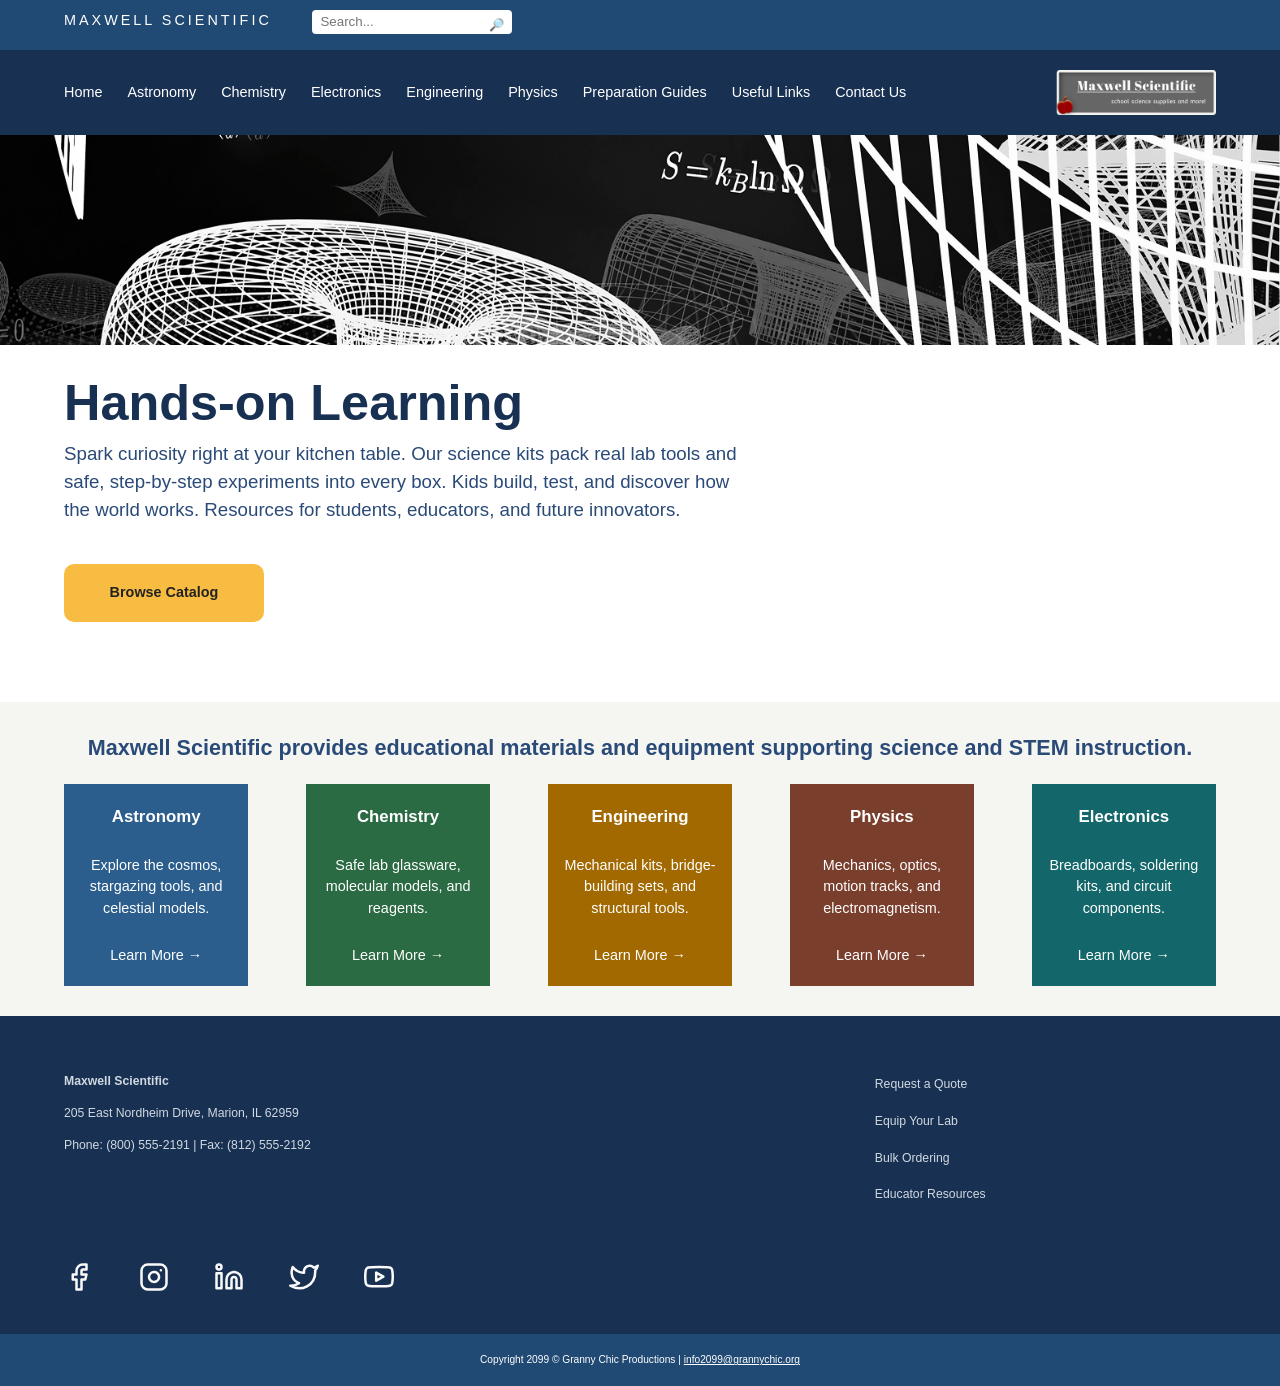
==== index.html @ bb6f13e8 "modify side bar on each page This commit covers two items: a) moving the "Preparation Guides" and "" ====
<!-- prettier-ignore -->
<!DOCTYPE html>
<html xmlns="http://www.w3.org/1999/xhtml" lang="en" xml:lang="en">
  <head>
    <meta charset="UTF-8" />
    <meta name="viewport" content="width=device-width, initial-scale=1.0" />
    <title>Maxwell Scientific</title>
    <link rel="stylesheet" href="./assets/css/maxwell.css" />
    <link rel="icon" href="favicon.png" type="image/png" />
  </head>
  <body>
    <!-- Site Header: Utility Bar + Main Navigation -->
    <header class="site-header">
      <div class="top-bar">
        <div class="container top-bar-content">
          <a class="brand-text current" href="#">MAXWELL SCIENTIFIC</a>
          <search>
            <div class="search-box">
              <span class="search-icon" aria-hidden="true">🔎</span>
              <input type="search" placeholder="Search..." aria-label="Search" />
            </div>
          </search>
        </div>
      </div>

      <div class="main-nav-bar">
        <div class="container nav-content">
          <nav class="main-nav" aria-label="Primary navigation">
            <ul class="nav-links">
              <li><a class="current" href="#">Home</a></li>
              <li><a href="astro.html">Astronomy</a></li>
              <li><a href="chem.html">Chemistry</a></li>
              <li><a href="elect.html">Electronics</a></li>
              <li><a href="eng.html">Engineering</a></li>
              <li><a href="physics.html">Physics</a></li>
			  <li><a href="prepare.html">Preparation Guides</a></li>
			  <li><a href="links.html">Useful Links</a></li>
              <li><a href="contact.html">Contact Us</a></li>
            </ul>
          </nav>

          <div class="nav-logo">
            <a class="current" href="#">
              <img src="./assets/images/logo.png" alt="Maxwell Scientific Home" />
            </a>
          </div>
        </div>
      </div>
    </header>

    <!-- Primary Page Content -->
    <main>
      <!-- Decorative Hero Banner -->
      <div class="hero splash-banner" aria-hidden="true"></div>

      <!-- Intro Section -->
      <section class="intro" aria-labelledby="intro-heading">
        <div class="container intro-content">
          <div class="intro-text">
            <h1 id="intro-heading">Hands-on Learning</h1>
            <p class="hero-lead">
              Spark curiosity right at your kitchen table. Our science kits pack real lab tools and safe, step-by-step experiments into every box. Kids build,
              test, and discover how the world works. Resources for students, educators, and future innovators.
            </p>
            <div class="intro-action">
              <a href="https://example.com" class="cta-btn">Browse Catalog</a>
            </div>
          </div>
        </div>
      </section>

      <!-- Decorative Color Blocks -->
      <div class="department-container" aria-hidden="true">
        <h2>Maxwell Scientific provides educational materials and equipment supporting science and STEM instruction.</h2>

        <div class="container blocks-container">
          <div class="block block-blue">
            <h3>Astronomy</h3>
            <p>Explore the cosmos, stargazing tools, and celestial models.</p>
            <a href="astro.html">Learn More &#x2192;</a>
          </div>
          <div class="block block-green">
            <h3>Chemistry</h3>
            <p>Safe lab glassware, molecular models, and reagents.</p>
            <a href="chem.html">Learn More &#x2192;</a>
          </div>

          <div class="block block-yellow">
            <h3>Engineering</h3>
            <p>Mechanical kits, bridge-building sets, and structural tools.</p>
            <a href="eng.html">Learn More &#x2192;</a>
          </div>
          <div class="block block-brown">
            <h3>Physics</h3>
            <p>Mechanics, optics, motion tracks, and electromagnetism.</p>
            <a href="physics.html">Learn More &#x2192;</a>
          </div>
          <div class="block block-teal">
            <h3>Electronics</h3>
            <p>Breadboards, soldering kits, and circuit components.</p>
            <a href="elect.html">Learn More &#x2192;</a>
          </div>
        </div>
      </div>
    </main>

    <!-- Site Footer -->
    <footer class="main-footer">
      <div class="container footer-content">
        <div class="footer-left">
          <address class="company-address">
            <p><strong>Maxwell Scientific</strong></p>
            <p>205 East Nordheim Drive, Marion, IL 62959</p>
            <p>Phone: <a href="tel:8005552191">(800) 555-2191</a> | Fax: (812) 555-2192</p>
          </address>

          <div class="social-icons">
            <a href="https://www.example.com">
              <img src="./assets/images/facebook.svg" alt="Maxwell Scientific on Facebook" width="30" height="30" />
            </a>
            <a href="https://www.example.com">
              <img src="./assets/images/instagram.svg" alt="Maxwell Scientific on Instagram" width="30" height="30" />
            </a>
            <a href="https://www.example.com">
              <img src="./assets/images/linkedin.svg" alt="Maxwell Scientific on LinkedIn" width="30" height="30" />
            </a>
            <a href="https://www.example.com">
              <img src="./assets/images/twitter.svg" alt="Maxwell Scientific on X (Twitter)" width="30" height="30" />
            </a>
            <a href="https://www.example.com">
              <img src="./assets/images/youtube.svg" alt="Maxwell Scientific on YouTube" width="30" height="30" />
            </a>
          </div>
        </div>

        <nav class="footer-right" aria-label="Footer navigation">
          <ul class="footer-links">
            <li><a href="https://example.com">Request a Quote</a></li>
            <li><a href="https://example.com">Equip Your Lab</a></li>
            <li><a href="https://example.com">Bulk Ordering</a></li>
            <li><a href="https://example.com">Educator Resources</a></li>
          </ul>
        </nav>
      </div>

      <div class="copyright-bar">
        <small>Copyright 2099 &#xA9; Granny Chic Productions | <a href="mailto:info2099@grannychic.org">info2099@grannychic.org</a></small>
      </div>
    </footer>

    <!-- CIS-1310-NET01 • COLLAB | index.html v.07h | Leslie Berrie (berriel@dupage.edu) • Nidal Abu-shukhaidem (abu-shukhaidemn@dupage.edu) | CC0-1.0 -->
  </body>
</html>
---- assets/css/maxwell.css ----
/* CIS-1310-NET01 • COLLAB | maxwell.css v.07h | Leslie Berrie (berriel@dupage.edu) • Nidal Abu-shukhaidem (abu-shukhaidemn@dupage.edu) | CC0-1.0 */

/* 1. Reset and Base Styles */
*,
*::before,
*::after {
  box-sizing: border-box;
}

* {
  margin: 0;
  padding: 0;
}

.nav-content img {
  display: block;
  padding: 20px 0;
  width: 160px;
  height: auto;
}

/* 2. Document root behaviors */
html {
  font-size: 90%;
  -webkit-text-size-adjust: 100%;
  scroll-behavior: smooth;
  /* max-width: 80%; */
  margin: 0 auto;
  background-color: #f1eee7;
}

/* 3. Base canvas and typography */
body {
  min-height: 100vh;
  font-family: Arial, Helvetica, sans-serif;
  font-size: 1rem;
  line-height: 1.5;
  color: #222;
  background-color: #fff;
}

/* 4. Maxwell Sci styles */
a {
  text-decoration: none;
  color: inherit;
}

header {
  background-color: #183153;
}

.container {
  width: 90%;
  max-width: 1440px;
  margin: 0 auto;
}

/* Top Utility Bar */
.top-bar {
  background-color: #204973;
  padding: 10px 0;
}

.top-bar-content {
  display: flex;
  gap: 40px;
}

.brand-text {
  color: #fff;
  font-size: 1rem;
  letter-spacing: 3px;
}

.search-box {
  position: relative;
  display: inline-flex;
  align-items: center;
}

.search-icon {
  position: absolute;
  right: 0.55rem;
  font-size: 0.85rem;
  line-height: 1;
  pointer-events: none;
}

.search-box input {
  padding: 0.3rem 2rem 0.3rem 0.6rem;
  border-radius: 4px;
  border: none;
  width: 200px;
}

/* Main Navigation */
.main-nav {
  background-color: #183153;
  padding: 15px 0;
}

.nav-content {
  display: flex;
  justify-content: space-between;
  align-items: center;
}

.nav-links {
  list-style: none;
  display: flex;
  gap: 25px;
}

.nav-links a {
  color: #fff;
  font-size: 1rem;
  padding: 8px 0 0;
}

a.current {
  cursor: default;
  pointer-events: none;
}

.nav-links a:hover,
.nav-links a:focus-visible {
  color: #f7bc41;
  box-shadow: inset 0 2px 0 0 #d18a00;
  border-color: #555;
}

nav ul {
  list-style: none;
}

ul {
  line-height: 2em;
}

/* Hero Section */
.hero {
  height: 210px;
  width: 100%;
  background-size: cover;
  background-position: center center;
  background-repeat: no-repeat;
}

.splash-banner {
  background-image: url("../images/hero_splash.jpg");
}

.astro-banner {
  background-image: url("../images/astro_banner.jpg");
  background-position: top center;
}

.elect-banner {
  /* Fixed broken banner path: elect_banner_modified.jpg does not exist in assets/images */
  /* background-image: url("../images/elect_banner_modified.jpg"); */
  background-image: url("../images/elect_banner.jpg");
  /* background-image: url("../images/elect_banner_modified.jpg"); */
  background-image: url("../images/elect_banner.jpg");
  background-position: center 30%;
  height: 380px;
}

.contact-banner {
  background-image: url("../images/contact-us.jpg");
  background-size: contain;
  background-position: center center;
  background-repeat: no-repeat;
  background-color: #f1f1f1;
}

/* Intro Section */
.intro {
  background-color: #fff;
}

.intro-content {
  display: flex;
  align-items: center;
}

.intro-text h1 {
  color: #183153;
  font-size: 3.5rem;
  padding: 20px 0 0;
}

.intro-text p.hero-lead {
  color: #2a4a78;
  font-size: 1.3rem;
  font-weight: normal;
  width: 60%;
}

.intro-action {
  padding: 40px 0 80px;
}

.cta-btn {
  background-color: #f7bc41;
  color: #222;
  font-weight: bold;
  padding: 18px 3px;
  border-radius: 10px;
  font-size: 1rem;
  display: inline-block;
  text-align: center;
  min-width: 200px;
}

.cta-btn:hover,
.cta-btn:focus-visible {
  background-color: #e5a930;
}

/* Color Blocks Section */
.department-container {
  background-color: #f5f6f2;
  padding: 30px 0;
  margin: 0 auto;
  text-align: center;
}

.department-container h2 {
  font-size: 1.5rem;
  padding: 0 5% 20px;
  color: #2a4a78;
}

.blocks-container {
  display: flex;
  justify-content: space-between;
  gap: 5%;
}

.block {
  /* border: 3px dotted black; */
  flex: 1;
  aspect-ratio: 3 / 2;
  display: flex;
  flex-direction: column;
  justify-content: space-between;
  color: #fff;
  padding: 20px 15px;
  gap: 25px;
}

.block-blue {
  background-color: #2b5d8d;
}
.block-green {
  background-color: #2b6b43;
}
.block-yellow {
  background-color: #a16900;
}
.block-brown {
  background-color: #7a3e2d;
}
.block-teal {
  background-color: #13666a;
}

/* Main Footer */
.main-footer {
  background-color: #183153;
  color: #d1d8e0;
  padding: 50px 0 0;
  line-height: 2.6;
  font-size: 0.85rem;
}

footer address {
  font-style: normal;
}

.footer-content {
  margin-bottom: 30px;
  display: flex;
  justify-content: space-between;
}

.social-icons {
  display: flex;
  gap: 45px;
  margin-top: 100px;
}

.social-icons a:hover,
.social-icons:focus-visible {
  border-bottom: 2px dotted white;
}

.footer-right {
  margin-right: 20%;
}

.footer-links {
  list-style: none;
}

.footer-links li {
  line-height: 3;
  margin: 0;
  padding: 0;
}

.footer-links a:hover,
.footer-links:focus-visible {
  text-decoration: underline dotted;
}

/* Copyright Bar */
.copyright-bar {
  background-color: #204973;
  color: #fff;
  text-align: center;
  padding: 10px 0;
  font-size: 0.85rem;
}

.copyright-bar a {
  color: #fff;
  text-decoration: underline;
}

/* 5. Astronomy Interior Page Styles */
.interior-layout {
  display: flex;
  width: 100%;
}

/* Left Sidebar (hugs left boundary, matches .top-bar & .copyright-bar #204973) */
.sidebar {
  width: 265px;
  flex-shrink: 0;
  background-color: #204973;
  color: #fff;
  padding: 45px 35px;
}

.sidebar-nav a {
  margin-top: 10px;
  display: block;
  text-align: center;
  text-decoration: none;
  font-weight: bold;
  color: #f7bc41;
  margin-bottom: 15px;
  border: 3px outset #cccccc;
}

.sidebar-links li {
  line-height: 2.4;
}

.sidebar-links a {
  color: #fff;
  font-size: 1rem;
}

.sidebar-links a:hover,
.sidebar-links a:focus-visible {
  color: #f7bc41;
  text-decoration: underline dotted;
}

/* Right Main Content Area */
.interior-content {
  flex: 1;
  min-width: 0;
  background-color: #fff;
  padding: 45px 0 80px 140px;
}

.astro-intro,
.astro-article {
  max-width: 840px;
  padding-right: 40px;
}

.astro-intro h1 {
  color: #183153;
  font-size: 2.2rem;
  margin-bottom: 8px;
}

.astro-lead {
  color: #2a4a78;
  font-size: 1.1rem;
  font-weight: bold;
  margin-bottom: 14px;
}

.astro-intro p {
  margin-bottom: 16px;
}

.astro-article {
  margin-top: 28px;
}

.astro-article h2 {
  color: #183153;
  font-size: 1.1rem;
  margin-bottom: 12px;
}

.astro-article p {
  margin-bottom: 16px;
}

/* 5 Product Placeholder Boxes */
.product-grid {
  display: flex;
  flex-wrap: wrap;
  gap: 75px 115px;
  max-width: 830px;
  margin: 65px 0 95px;
}

.product-box {
  width: 200px;
  aspect-ratio: 3 / 2;
  background-color: #f5f6f2;
  border: 1px solid #555;
}

/* Customer Reviews Section */
.reviews-section {
  margin-top: 20px;
}

.reviews-header {
  text-align: center;
  max-width: 830px;
  margin-bottom: 45px;
}

.reviews-header h2 {
  color: #183153;
  font-size: 1.9rem;
  font-weight: normal;
  margin-bottom: 4px;
}

.trustpilot-summary {
  font-size: 0.9rem;
  color: #222;
}

.star-green {
  color: #2b6b43;
  font-size: 1.1rem;
  margin-left: 6px;
}

.reviews-row {
  display: flex;
  align-items: flex-start;
  gap: 35px;
}

.reviews-intro {
  width: 190px;
  flex-shrink: 0;
  padding-top: 10px;
}

.quote-mark {
  display: block;
  font-family: Georgia, serif;
  font-size: 4.5rem;
  font-weight: bold;
  line-height: 0.8;
  color: #b5b5b5;
  margin-bottom: 10px;
}

.reviews-intro p {
  color: #183153;
  font-size: 1.15rem;
  font-weight: bold;
  line-height: 1.3;
}

/* Horizontally Scrolling Review Cards Track */
.reviews-cards {
  display: flex;
  gap: 24px;
  overflow-x: auto;
  padding-bottom: 16px;
  padding-right: 40px;
}

.review-item {
  width: 205px;
  flex-shrink: 0;
  list-style: none;
}

.review-box {
  background-color: #f5f6f2;
  padding: 20px 18px;
  margin-bottom: 18px;
}

.review-box p {
  font-size: 0.75rem;
  line-height: 1.35;
  color: #222;
  margin-bottom: 22px;
}

p.review-stars {
  color: #2b6b43;
  font-size: 1.1rem;
  letter-spacing: 3px;
}

.reviewer-meta {
  display: flex;
  align-items: center;
  justify-content: center;
  gap: 12px;
}

.reviewer-avatar {
  width: 44px;
  height: 44px;
  border-radius: 50%;
  background-color: #d1d8e0;
}

.reviewer-name {
  font-size: 0.7rem;
  font-weight: bold;
  color: #222;
  line-height: 1.2;
}

.reviewer-location {
  font-size: 0.7rem;
  color: #555;
  line-height: 1.2;
}

/* Featured Electronics Products */

.product-grid {
  display: grid;
  grid-template-columns: repeat(3, 1fr);
  gap: 25px;
  max-width: 830px;
  margin: 45px 0 70px;
}

.product-card {
  background-color: #f5f6f2;
  border: 1px solid #d1d8e0;
  overflow: hidden;
  transition: transform 0.2s ease;
}

/* .product-card:hover {
  transform: translateY(-3px);
} */

.product-thumbnail {
  width: 100%;
  height: 140px;
  object-fit: cover;
  display: block;
}

.product-info {
  padding: 15px;
}

.product-info h3 {
  color: #183153;
  font-size: 1.1rem;
  margin-bottom: 10px;
}

.product-description {
  font-size: 0.9rem;
  line-height: 1.4;
  margin-bottom: 12px;
  color: #222;
}

.product-meta {
  font-size: 0.85rem;
  font-weight: bold;
  color: #555;
}

.product-price {
  color: #2b6b43;
  font-weight: bold;
  font-size: 1rem;
  margin-top: 8px;
}

/* contact page styles */

form {
  display: flex;
  flex-direction: column;
  padding-left: 1em;
  width: 80%;
}

input,
textarea {
  margin-bottom: 0.5em;
}

/* prepare page styles */

.prep-card {
  background-color: #f5f6f2;
  border: 1px solid #d1d8e0;
  border-radius: 6px;
  padding: 1.5em;
}

.onehalf {
  float: left;
  width: 50%;
  padding-left: 2em;
  padding-right: 2em;
}

.onehalf h2 {
  background-color: #183153;
  color: white;
  padding: 0.75rem 1rem;
  margin-bottom: 1rem;
  font-size: 1.17rem;
}

.onehalf dt {
  background-color: #204973;
  color: #183153;
  padding: 0.5rem 0.75rem;
  margin-top: 1rem;
  border-left: 5px solid #f7bc41;
}

.onehalf dd {
  padding: 0.75rem 1rem;
  background-color: white;
  border: 1px solid #d1d8e0;
  border-top: none;
}
.onehalf dt {
  background-color: #ece6d9;
  padding: 0.25em;
  font-weight: bold;
  margin-top: 0.75em;
}

/* links page styles */

.onethird {
  float: left;
  width: 33%;
  padding: 1em;
  background-color: #f5f6f2;
  border: 1px solid #d1d8e0;
  border-radius: 6px;
  min-height: 450px;
}

.onethird h2 {
  background-color: #183153;
  color: #f7bc41;
  padding: 0.75rem 1rem;
  margin-bottom: 1rem;
  text-align: center;
  /* Turned into h2 heading for accessiblity compliance—test font size */
  font-size: 1.17rem;
}

.onethird a {
  color: #204973;
  font-weight: bold;
}

.onethird a:hover {
  color: #f7bc41;
  text-decoration: underline;
}

/* ==========================================================================
   6. Responsive & Mobile Styles (Tablet & Mobile Breakpoints)
   ========================================================================== */

/* Tablet: Drop 3-column product grid to 2 columns */
@media (max-width: 992px) {
  .interior-content {
    padding: 40px 5% 60px;
  }

  .product-grid {
    grid-template-columns: repeat(2, 1fr);
  }
}

/* Mobile & Small Tablet: 768px */
@media (max-width: 768px) {
  /* 1. Top Utility Bar: Stack title + search centered */
  .top-bar-content {
    flex-direction: column;
    align-items: center;
    gap: 12px;
    text-align: center;
  }

  .search-box input {
    width: 260px;
    padding: 0.45rem 2rem 0.45rem 0.75rem;
  }

  /* 2. Main Navigation Bar: Move logo above wrapped links */
  .nav-content {
    flex-direction: column-reverse;
    align-items: center;
    gap: 5px;
    padding-bottom: 10px;
  }

  .nav-content img {
    padding: 15px 0 5px;
  }

  .main-nav {
    padding: 5px 0 10px;
    width: 100%;
  }

  .nav-links {
    flex-wrap: wrap;
    justify-content: center;
    gap: 10px 20px;
  }

  /* 3. Hero Banner: Trim height for mobile screens */
  .hero {
    height: 140px;
  }

  /* 4. Landing Page Intro ("Hands-on Learning") */
  .intro-text {
    text-align: center;
  }

  .intro-text h1 {
    font-size: 2.4rem;
    line-height: 1.2;
    padding-top: 25px;
  }

  .intro-text p.hero-lead {
    width: 100%;
    font-size: 1.15rem;
    margin-top: 12px;
  }

  .intro-action {
    padding: 30px 0 50px;
  }

  .cta-btn {
    min-width: 240px;
  }

  /* 5. Five Jewel-Toned Feature Boxes: Centered vertical stack */
  .department-container h2 {
    padding: 0 5% 20px;
    font-size: 1.1rem;
  }

  .blocks-container {
    flex-direction: column;
    align-items: center;
    gap: 20px;
  }

  .block {
    flex: none;
    width: 100%;
    max-width: 360px;
  }

  /* 6. Interior Pages: Hide left sidebar */
  /* NOTE: Commented code left in for sidebar alt options */
  .interior-layout {
    flex-direction: column;
  }

  .sidebar {
    display: none;
    /* border: 1px solid red;
    width: 100%;
    padding: 20px 5%; */
  }

  /* .sidebar-links {
    display: flex;
    flex-wrap: wrap;
    justify-content: center;
    gap: 8px 14px;
    line-height: 1.5;
  }

  .sidebar-links li {
    line-height: 1.5;
  }

  .sidebar-links a {
    font-size: 0.9rem;
    background-color: #183153;
    padding: 6px 12px;
    border-radius: 4px;
    display: inline-block;
  } */

  /* Remove the 140px desktop left-padding so content centers cleanly */
  .interior-content {
    padding: 35px 5% 60px;
  }

  .astro-intro,
  .astro-article {
    padding-right: 0;
  }

  .astro-intro h1 {
    font-size: 1.9rem;
  }

  /* 7. Interior Product Grid & Placeholder Boxes */
  .product-grid {
    gap: 20px;
    margin: 30px 0 50px;
    justify-content: center;
  }

  /* 8. Customer Reviews: Stack quote callout above horizontal card track */
  .reviews-header {
    margin-bottom: 25px;
  }

  .reviews-header h2 {
    font-size: 1.5rem;
  }

  .reviews-row {
    flex-direction: column;
    align-items: center;
    gap: 20px;
  }

  .reviews-intro {
    width: 100%;
    text-align: center;
    padding-top: 0;
  }

  .quote-mark {
    font-size: 3.5rem;
    margin-bottom: 4px;
  }

  .reviews-cards {
    width: 100%;
    padding-right: 0;
  }

  /* 9. Footer: Center-aligned 4-band vertical stack */
  .main-footer {
    padding-top: 35px;
    text-align: center;
  }

  .footer-content {
    flex-direction: column;
    align-items: center;
    gap: 30px;
  }

  .social-icons {
    justify-content: center;
    gap: 25px;
    margin-top: 25px;
  }

  .footer-right {
    margin-right: 0;
  }

  .footer-links li {
    line-height: 2.4;
  }

  form {
    width: 60%;
    display: grid;
    grid-gap: 1em;
    grid-template-columns: 12em 1fr;
  }

  input[type="submit"] {
    grid-column: 2 / 3;
    width: 9em;
  }

  label {
    text-align: right;
  }
}

/* Narrow Phones: 1-column product cards */
@media (max-width: 600px) {
  .product-grid {
    grid-template-columns: 1fr;
  }

  .product-thumbnail {
    height: 180px;
  }
}
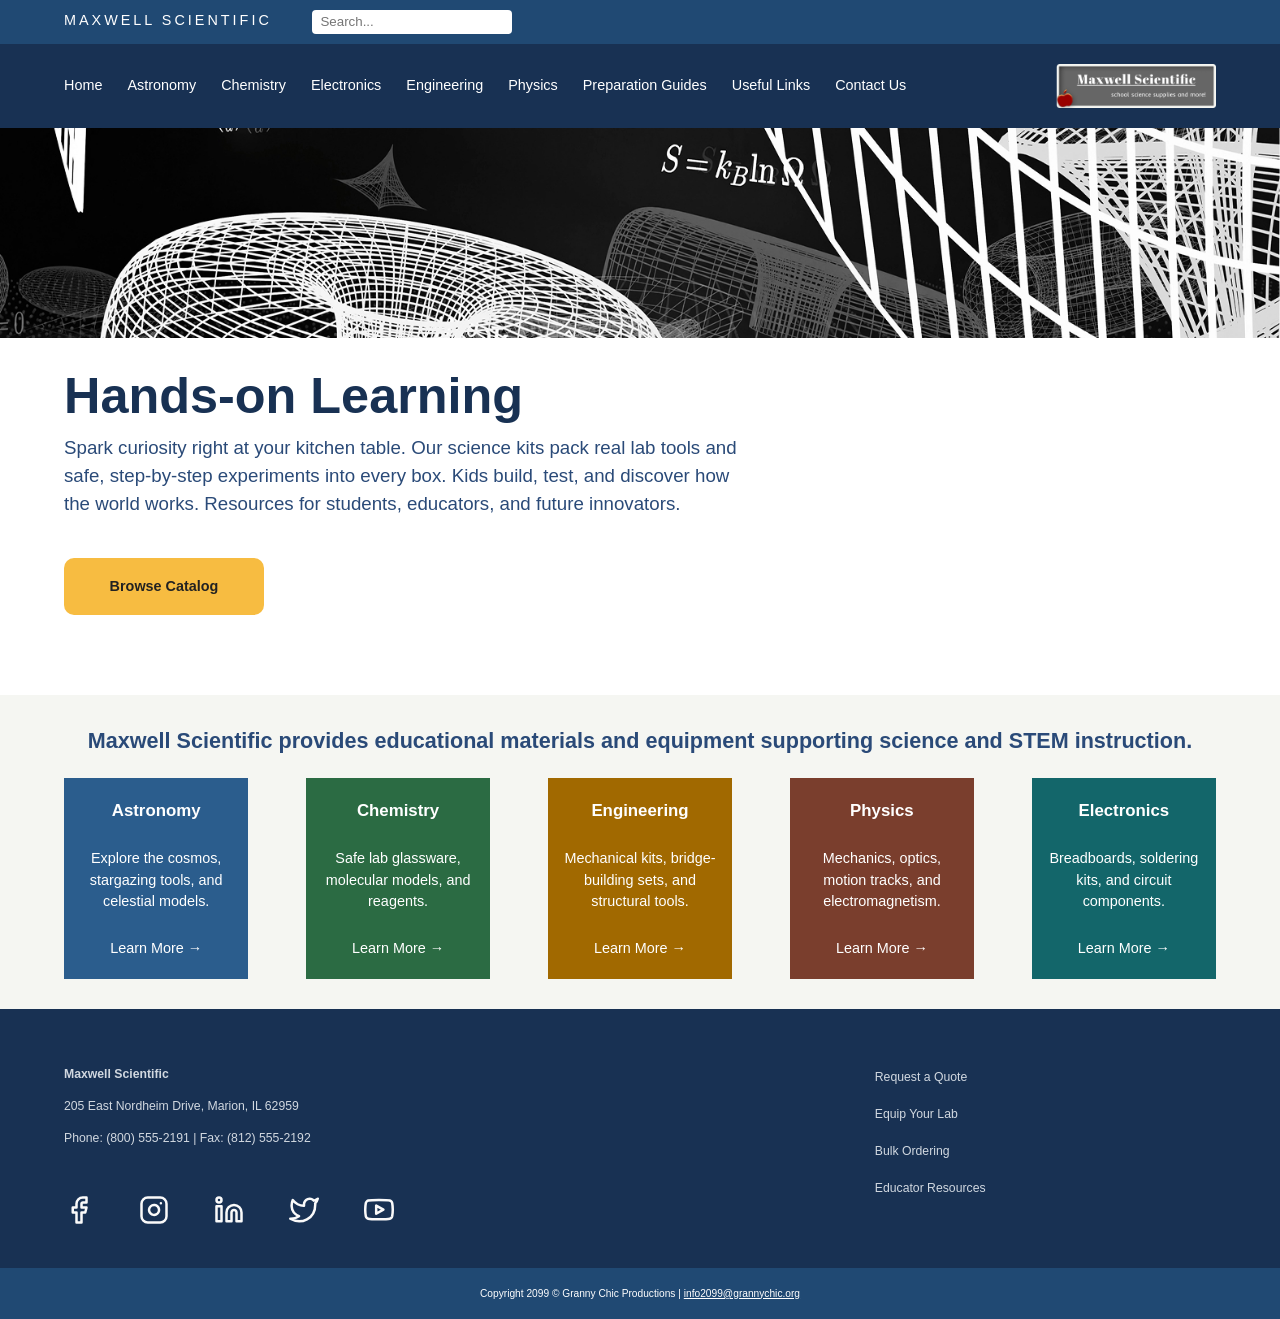
==== commit b6c95e03: "Multiple pages: add meta description; Zap gremlins Clean up code formatting Bump to v.09h" ====
--- a/index.html
+++ b/index.html
@@ -4,6 +4,9 @@
   <head>
     <meta charset="UTF-8" />
     <meta name="viewport" content="width=device-width, initial-scale=1.0" />
+    <meta
+      name="description"
+      content="Maxwell Scientific provides hands-on science kits, real lab tools, and STEM educational materials for students, educators, and future innovators." />
     <title>Maxwell Scientific</title>
     <link rel="stylesheet" href="./assets/css/maxwell.css" />
     <link rel="icon" href="favicon.png" type="image/png" />
@@ -16,7 +19,7 @@
           <a class="brand-text current" href="#">MAXWELL SCIENTIFIC</a>
           <search>
             <div class="search-box">
-              <span class="search-icon" aria-hidden="true">🔎</span>
+              <span class="search-icon" aria-hidden="true"></span>
               <input type="search" placeholder="Search..." aria-label="Search" />
             </div>
           </search>
@@ -33,8 +36,8 @@
               <li><a href="elect.html">Electronics</a></li>
               <li><a href="eng.html">Engineering</a></li>
               <li><a href="physics.html">Physics</a></li>
-			  <li><a href="prepare.html">Preparation Guides</a></li>
-			  <li><a href="links.html">Useful Links</a></li>
+              <li><a href="prepare.html">Preparation Guides</a></li>
+              <li><a href="links.html">Useful Links</a></li>
               <li><a href="contact.html">Contact Us</a></li>
             </ul>
           </nav>
@@ -148,6 +151,6 @@
       </div>
     </footer>
 
-    <!-- CIS-1310-NET01 • COLLAB | index.html v.07h | Leslie Berrie (berriel@dupage.edu) • Nidal Abu-shukhaidem (abu-shukhaidemn@dupage.edu) | CC0-1.0 -->
+    <!-- CIS-1310-NET01 • COLLAB | index.html v.09h | Leslie Berrie (berriel@dupage.edu) • Nidal Abu-shukhaidem (abu-shukhaidemn@dupage.edu) | CC0-1.0 -->
   </body>
 </html>
--- a/assets/css/maxwell.css
+++ b/assets/css/maxwell.css
@@ -1,4 +1,4 @@
-/* CIS-1310-NET01 • COLLAB | maxwell.css v.07h | Leslie Berrie (berriel@dupage.edu) • Nidal Abu-shukhaidem (abu-shukhaidemn@dupage.edu) | CC0-1.0 */
+/* CIS-1310-NET01 • COLLAB | maxwell.css v.09h | Leslie Berrie (berriel@dupage.edu) • Nidal Abu-shukhaidem (abu-shukhaidemn@dupage.edu) | CC0-1.0 */
 
 /* 1. Reset and Base Styles */
 *,
@@ -156,21 +156,8 @@
 }
 
 .elect-banner {
-  /* Fixed broken banner path: elect_banner_modified.jpg does not exist in assets/images */
-  /* background-image: url("../images/elect_banner_modified.jpg"); */
-  background-image: url("../images/elect_banner.jpg");
-  /* background-image: url("../images/elect_banner_modified.jpg"); */
-  background-image: url("../images/elect_banner.jpg");
+  background-image: url("../images/elect-banner2.avif");
   background-position: center 30%;
-  height: 380px;
-}
-
-.contact-banner {
-  background-image: url("../images/contact-us.jpg");
-  background-size: contain;
-  background-position: center center;
-  background-repeat: no-repeat;
-  background-color: #f1f1f1;
 }
 
 /* Intro Section */
@@ -287,7 +274,7 @@
 .social-icons {
   display: flex;
   gap: 45px;
-  margin-top: 100px;
+  margin-top: 40px;
 }
 
 .social-icons a:hover,
@@ -566,10 +553,6 @@
   transition: transform 0.2s ease;
 }
 
-/* .product-card:hover {
-  transform: translateY(-3px);
-} */
-
 .product-thumbnail {
   width: 100%;
   height: 140px;
@@ -607,18 +590,137 @@
   margin-top: 8px;
 }
 
-/* contact page styles */
-
-form {
+/* ==========================================================================
+   Contact Page Styles
+   ========================================================================== */
+
+.interior-contact {
+  width: 100%;
+  margin: 0;
+  padding: 0;
+  display: flex;
+  flex: 1;
+  min-width: 0;
+  justify-content: center;
+}
+
+.contact-layout {
+  max-width: none;
+  display: flex;
+  flex-direction: row;
+  align-items: center;
+  gap: 50px;
+  padding-bottom: 10px;
+  width: fit-content;
+}
+
+#contact-header {
+  margin: 100px 0 100px 50px;
+  max-width: 540px;
+  padding-left: 2.5rem;
+  color: #012269;
+  font-size: 1.8rem;
+  line-height: 1.1;
+}
+
+p.contact-subtitle {
+  padding-top: 20px;
+  font-size: 1.7rem;
+  font-weight: 100;
+  line-height: 1.3;
+  letter-spacing: 1pt;
+  color: #083f97;
+}
+
+.contact-illustration {
+  width: 70%;
+  height: auto;
+  display: block;
+}
+
+.contact-form {
+  min-width: 400px;
+  background-color: #f4f8fc;
+  border: 1px solid #d9e6f2;
+  border-radius: 12px;
+  padding: 2rem;
+  box-shadow: 0 8px 24px rgba(12, 43, 89, 0.08);
+}
+
+.contact-form form {
   display: flex;
   flex-direction: column;
   padding-left: 1em;
   width: 80%;
 }
 
-input,
-textarea {
-  margin-bottom: 0.5em;
+.contact-form label {
+  display: block;
+  font-size: 0.9rem;
+  font-weight: 700;
+  color: #0c2b59;
+  margin-bottom: 0.4rem;
+}
+
+.contact-form input[type="text"],
+.contact-form input[type="email"],
+.contact-form textarea {
+  width: 100%;
+  box-sizing: border-box;
+  padding: 0.7rem 0.85rem;
+  margin-bottom: 1.25rem;
+  background-color: #ffffff;
+  border: 1px solid #cbd5e1;
+  border-radius: 6px;
+  font-family: inherit;
+  font-size: 0.95rem;
+  color: #1e293b;
+}
+
+.contact-form input:focus,
+.contact-form textarea:focus {
+  outline: none;
+  border-color: #0c2b59;
+  box-shadow: 0 0 0 3px rgba(12, 43, 89, 0.12);
+}
+
+.contact-form textarea {
+  min-height: 110px;
+  resize: vertical;
+}
+
+.contact-form input[type="submit"],
+.contact-form button {
+  width: 100%;
+  background-color: #0c2b59;
+  color: #ffffff;
+  border: none;
+  border-radius: 6px;
+  padding: 0.85rem 1.5rem;
+  font-size: 1rem;
+  font-weight: 700;
+  cursor: pointer;
+  transition: background-color 0.2s ease;
+}
+
+.contact-form input[type="submit"]:hover,
+.contact-form button:hover {
+  background-color: #16407d;
+}
+
+.contact-image {
+  max-height: 350px;
+  width: 100%;
+  overflow: hidden;
+}
+
+.contact-image img {
+  display: block;
+  width: 100%;
+  height: 100%;
+  max-width: none;
+  object-fit: cover;
+  object-position: left center;
 }
 
 /* prepare page styles */
@@ -659,6 +761,7 @@
   border: 1px solid #d1d8e0;
   border-top: none;
 }
+
 .onehalf dt {
   background-color: #ece6d9;
   padding: 0.25em;
@@ -678,14 +781,37 @@
   min-height: 450px;
 }
 
+.onethird ul {
+  padding: 0 0 0 1.35rem;
+  line-height: 1.35;
+}
+
+.onethird li {
+  margin-bottom: 0.75rem;
+  list-style-type: square;
+}
+
+.onethird li::marker {
+  color: #204973;
+}
+
+.onethird li:last-child {
+  margin-bottom: 0;
+}
+
+.onethird li:first-child {
+  margin-top: 1.5rem;
+}
+
 .onethird h2 {
   background-color: #183153;
   color: #f7bc41;
   padding: 0.75rem 1rem;
   margin-bottom: 1rem;
   text-align: center;
-  /* Turned into h2 heading for accessiblity compliance—test font size */
   font-size: 1.17rem;
+  min-height: 5.5rem;
+  align-content: center;
 }
 
 .onethird a {
@@ -710,6 +836,44 @@
 
   .product-grid {
     grid-template-columns: repeat(2, 1fr);
+  }
+
+  /* Contact Page: Stack header and form vertically */
+  .contact-layout {
+    flex-direction: column;
+    width: 100%;
+    gap: 30px;
+    padding: 40px 5% 60px;
+  }
+
+  #contact-header {
+    margin: 0;
+    padding-left: 0;
+    text-align: center;
+    max-width: 600px;
+  }
+
+  .contact-illustration {
+    margin: 24px auto 0;
+  }
+
+  .contact-form {
+    width: 100%;
+    max-width: 520px;
+    min-width: 0;
+  }
+
+  .contact-form form {
+    width: 100%;
+    padding-left: 0;
+  }
+
+  h1#contact-heading {
+    font-size: 2.9rem;
+  }
+
+  p.contact-subtitle {
+    font-size: 1.2rem;
   }
 }
 
@@ -800,37 +964,13 @@
   }
 
   /* 6. Interior Pages: Hide left sidebar */
-  /* NOTE: Commented code left in for sidebar alt options */
   .interior-layout {
     flex-direction: column;
   }
 
   .sidebar {
     display: none;
-    /* border: 1px solid red;
-    width: 100%;
-    padding: 20px 5%; */
-  }
-
-  /* .sidebar-links {
-    display: flex;
-    flex-wrap: wrap;
-    justify-content: center;
-    gap: 8px 14px;
-    line-height: 1.5;
-  }
-
-  .sidebar-links li {
-    line-height: 1.5;
-  }
-
-  .sidebar-links a {
-    font-size: 0.9rem;
-    background-color: #183153;
-    padding: 6px 12px;
-    border-radius: 4px;
-    display: inline-block;
-  } */
+  }
 
   /* Remove the 140px desktop left-padding so content centers cleanly */
   .interior-content {
@@ -910,20 +1050,22 @@
     line-height: 2.4;
   }
 
-  form {
-    width: 60%;
-    display: grid;
-    grid-gap: 1em;
-    grid-template-columns: 12em 1fr;
-  }
-
-  input[type="submit"] {
-    grid-column: 2 / 3;
-    width: 9em;
-  }
-
-  label {
-    text-align: right;
+  /* Contact Page: Mobile type & card spacing */
+  #contact-header {
+    font-size: 1.4rem;
+  }
+
+  p.contact-subtitle {
+    font-size: 1.2rem;
+  }
+
+  .contact-illustration {
+    width: 85%;
+    max-width: 320px;
+  }
+
+  .contact-form {
+    padding: 1.5rem;
   }
 }
 
@@ -936,4 +1078,12 @@
   .product-thumbnail {
     height: 180px;
   }
-}
+
+  h1#contact-heading {
+    font-size: 2rem;
+  }
+
+  p.contact-subtitle {
+    font-size: 1.1rem;
+  }
+}
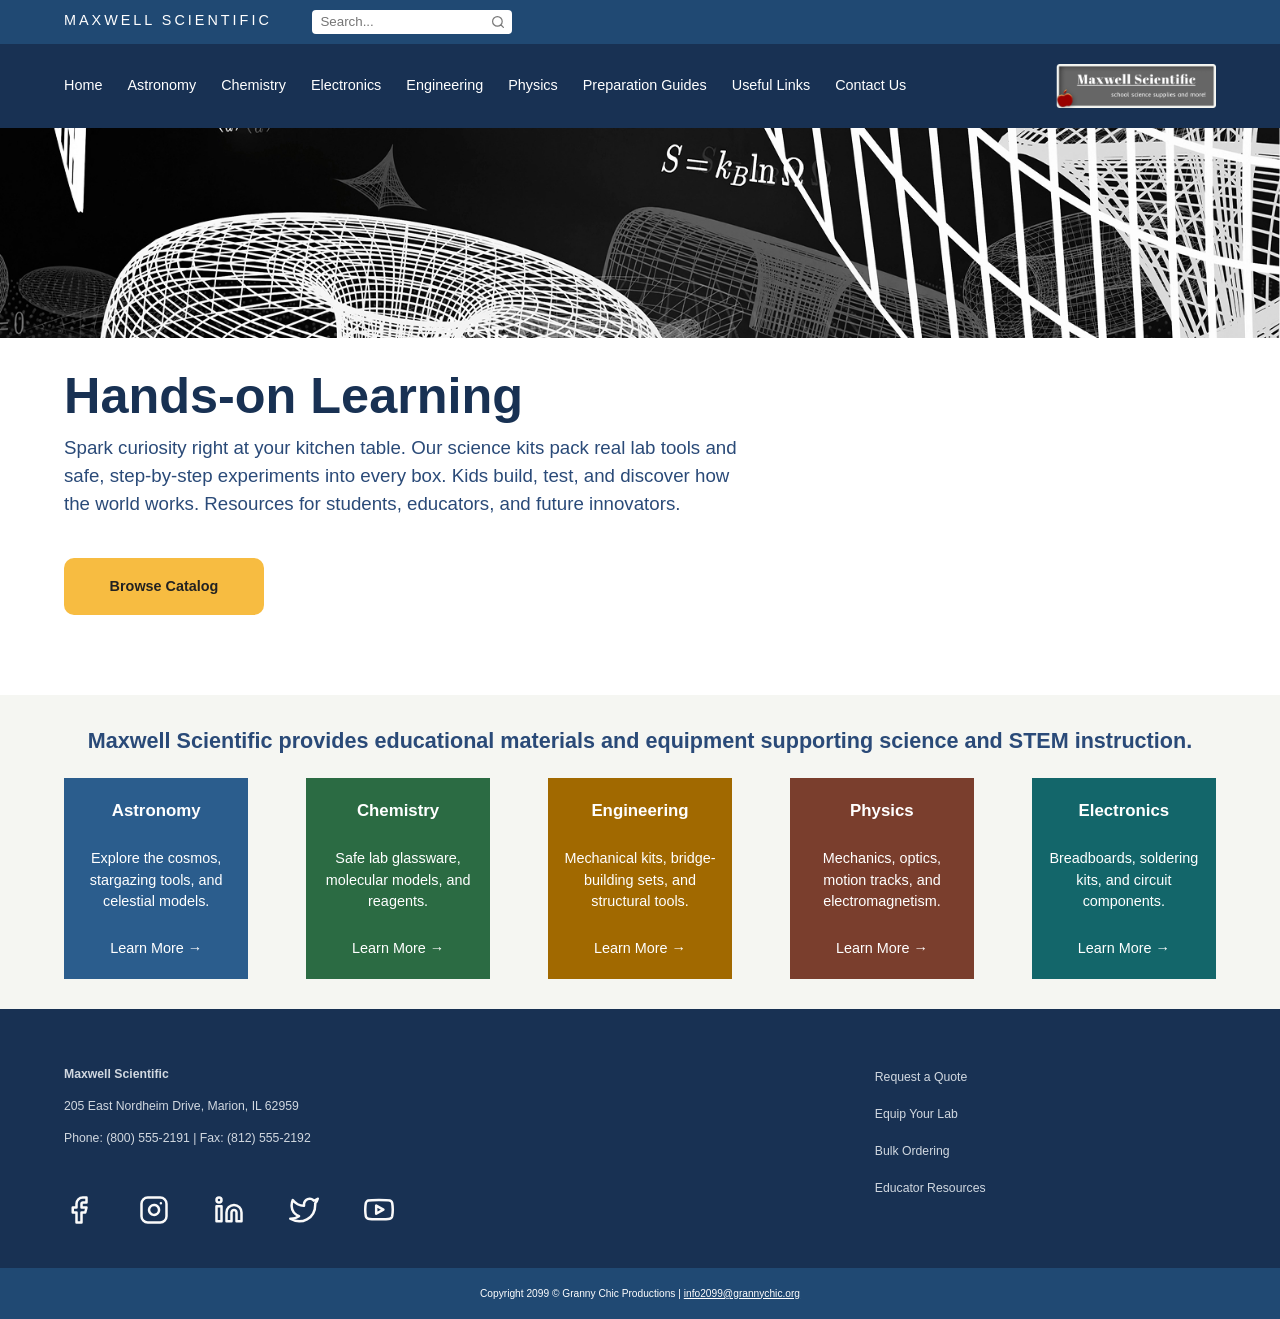
==== commit 6b65418c: "Multiple pages: add  avatars; Bump to v.10h" ====
--- a/index.html
+++ b/index.html
@@ -151,6 +151,6 @@
       </div>
     </footer>
 
-    <!-- CIS-1310-NET01 • COLLAB | index.html v.09h | Leslie Berrie (berriel@dupage.edu) • Nidal Abu-shukhaidem (abu-shukhaidemn@dupage.edu) | CC0-1.0 -->
+    <!-- CIS-1310-NET01 • COLLAB | index.html v.10h | Leslie Berrie (berriel@dupage.edu) • Nidal Abu-shukhaidem (abu-shukhaidemn@dupage.edu) | CC0-1.0 -->
   </body>
 </html>
--- a/assets/css/maxwell.css
+++ b/assets/css/maxwell.css
@@ -1,4 +1,4 @@
-/* CIS-1310-NET01 • COLLAB | maxwell.css v.09h | Leslie Berrie (berriel@dupage.edu) • Nidal Abu-shukhaidem (abu-shukhaidemn@dupage.edu) | CC0-1.0 */
+/* CIS-1310-NET01 • COLLAB | maxwell.css v.10h | Leslie Berrie (berriel@dupage.edu) • Nidal Abu-shukhaidem (abu-shukhaidemn@dupage.edu) | CC0-1.0 */
 
 /* 1. Reset and Base Styles */
 *,
@@ -81,9 +81,16 @@
 .search-icon {
   position: absolute;
   right: 0.55rem;
-  font-size: 0.85rem;
-  line-height: 1;
+  top: 50%;
+  transform: translateY(-50%);
+  width: 12px;
+  height: 12px;
+  background-image: url("../images/search.svg");
+  background-size: contain;
+  background-repeat: no-repeat;
+  background-position: center;
   pointer-events: none;
+  opacity: 0.6;
 }
 
 .search-box input {
@@ -225,7 +232,6 @@
 }
 
 .block {
-  /* border: 3px dotted black; */
   flex: 1;
   aspect-ratio: 3 / 2;
   display: flex;
@@ -488,12 +494,31 @@
   width: 205px;
   flex-shrink: 0;
   list-style: none;
+  display: flex;
+  flex-direction: column;
 }
 
 .review-box {
+  position: relative;
   background-color: #f5f6f2;
   padding: 20px 18px;
   margin-bottom: 18px;
+  border-radius: 15px 15px 15px 0;
+  flex: 1;
+  display: flex;
+  flex-direction: column;
+  justify-content: space-between;
+}
+
+.review-box::after {
+  content: "";
+  position: absolute;
+  bottom: -24px;
+  left: 0;
+  width: 0;
+  height: 0;
+  border-top: 24px solid #f5f6f2;
+  border-right: 32px solid transparent;
 }
 
 .review-box p {
@@ -507,6 +532,7 @@
   color: #2b6b43;
   font-size: 1.1rem;
   letter-spacing: 3px;
+  margin-bottom: 0;
 }
 
 .reviewer-meta {
@@ -517,10 +543,22 @@
 }
 
 .reviewer-avatar {
-  width: 44px;
-  height: 44px;
+  width: 52px;
+  height: 52px;
   border-radius: 50%;
-  background-color: #d1d8e0;
+  background-color: #136fd8;
+  object-fit: cover;
+  object-position: center;
+  flex-shrink: 0;
+  display: block;
+}
+
+img.reviewer-avatar {
+  background-color: transparent;
+}
+
+.reviewer-details {
+  list-style: none;
 }
 
 .reviewer-name {
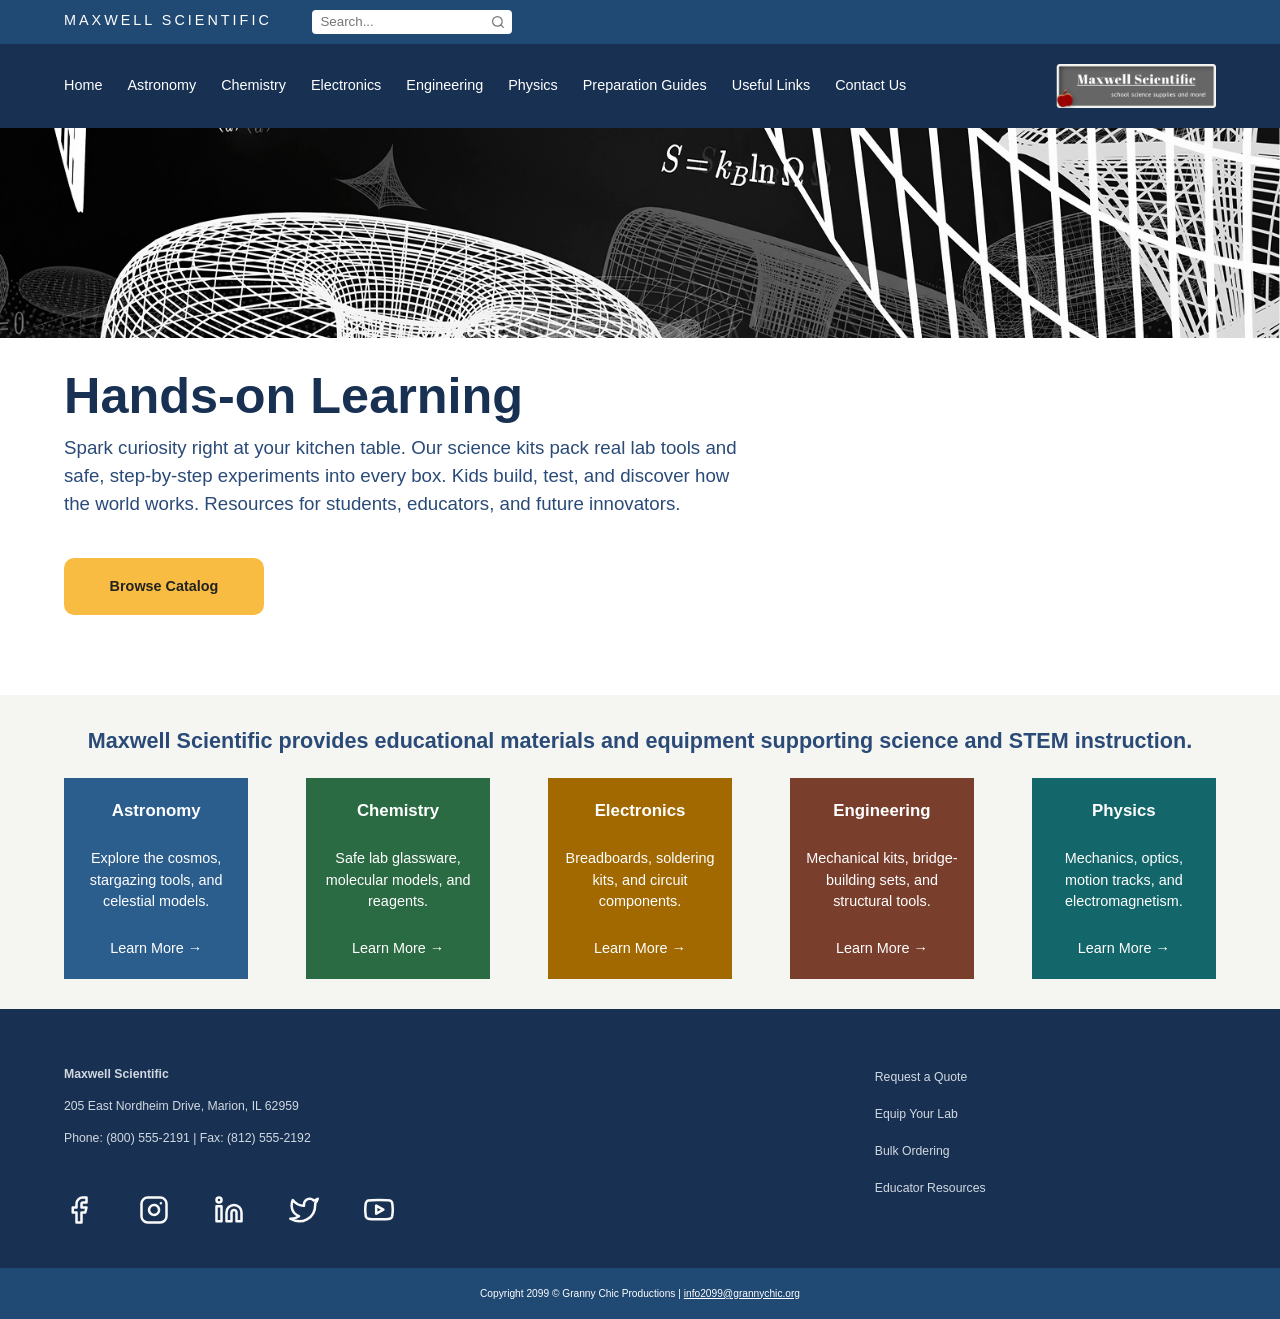
==== commit 08723feb: "Reorder topic cards to match nav, plus Copy edit Fix quality on a few images" ====
--- a/index.html
+++ b/index.html
@@ -89,19 +89,19 @@
           </div>
 
           <div class="block block-yellow">
+            <h3>Electronics</h3>
+            <p>Breadboards, soldering kits, and circuit components.</p>
+            <a href="elect.html">Learn More &#x2192;</a>
+          </div>
+          <div class="block block-brown">
             <h3>Engineering</h3>
             <p>Mechanical kits, bridge-building sets, and structural tools.</p>
             <a href="eng.html">Learn More &#x2192;</a>
           </div>
-          <div class="block block-brown">
+          <div class="block block-teal">
             <h3>Physics</h3>
             <p>Mechanics, optics, motion tracks, and electromagnetism.</p>
             <a href="physics.html">Learn More &#x2192;</a>
-          </div>
-          <div class="block block-teal">
-            <h3>Electronics</h3>
-            <p>Breadboards, soldering kits, and circuit components.</p>
-            <a href="elect.html">Learn More &#x2192;</a>
           </div>
         </div>
       </div>
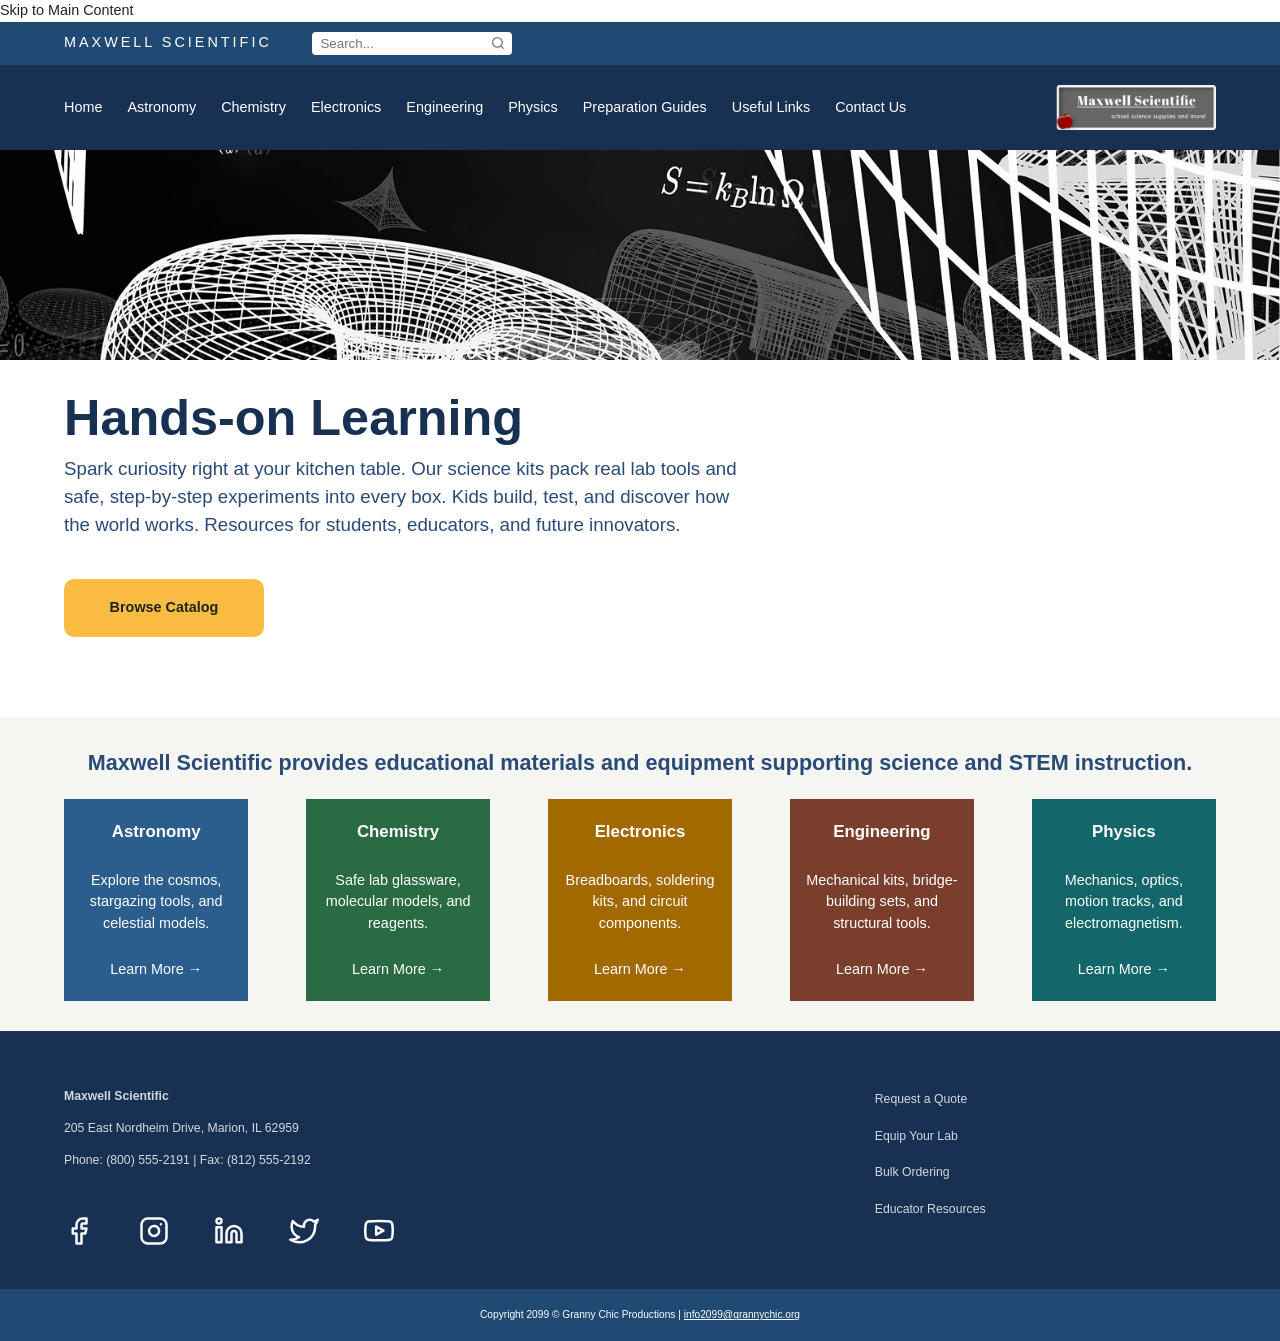
==== commit eb35145b: "skip navigation link index page This enhancement adds the skip navigation link into the index.html p" ====
--- a/index.html
+++ b/index.html
@@ -12,6 +12,9 @@
     <link rel="icon" href="favicon.png" type="image/png" />
   </head>
   <body>
+	<!-- skip link navigation -->
+	<a class="skip-link" href="#main-content">Skip to Main Content</a>
+	
     <!-- Site Header: Utility Bar + Main Navigation -->
     <header class="site-header">
       <div class="top-bar">
@@ -52,7 +55,7 @@
     </header>
 
     <!-- Primary Page Content -->
-    <main>
+    <main id="main-content">
       <!-- Decorative Hero Banner -->
       <div class="hero splash-banner" aria-hidden="true"></div>
 
--- a/assets/css/maxwell.css
+++ b/assets/css/maxwell.css
@@ -162,9 +162,24 @@
   background-position: top center;
 }
 
+.chem-banner {
+  background-image: url("../images/chem-banner.jpg");
+  background-position: center 15%;
+}
+
 .elect-banner {
   background-image: url("../images/elect-banner2.avif");
   background-position: center 30%;
+}
+
+.eng-banner {
+  background-image: url("../images/eng-banner.jpg");
+  background-position: center 1%;
+}
+
+.physics-banner {
+  background-image: url("../images/physics-banner.png");
+  background-position: center center;
 }
 
 /* Intro Section */
@@ -408,12 +423,17 @@
 }
 
 /* 5 Product Placeholder Boxes */
-.product-grid {
+/* .product-grid {
   display: flex;
   flex-wrap: wrap;
   gap: 75px 115px;
   max-width: 830px;
   margin: 65px 0 95px;
+} */
+
+.special {
+  font-weight: bold;
+  color: red;
 }
 
 .product-box {
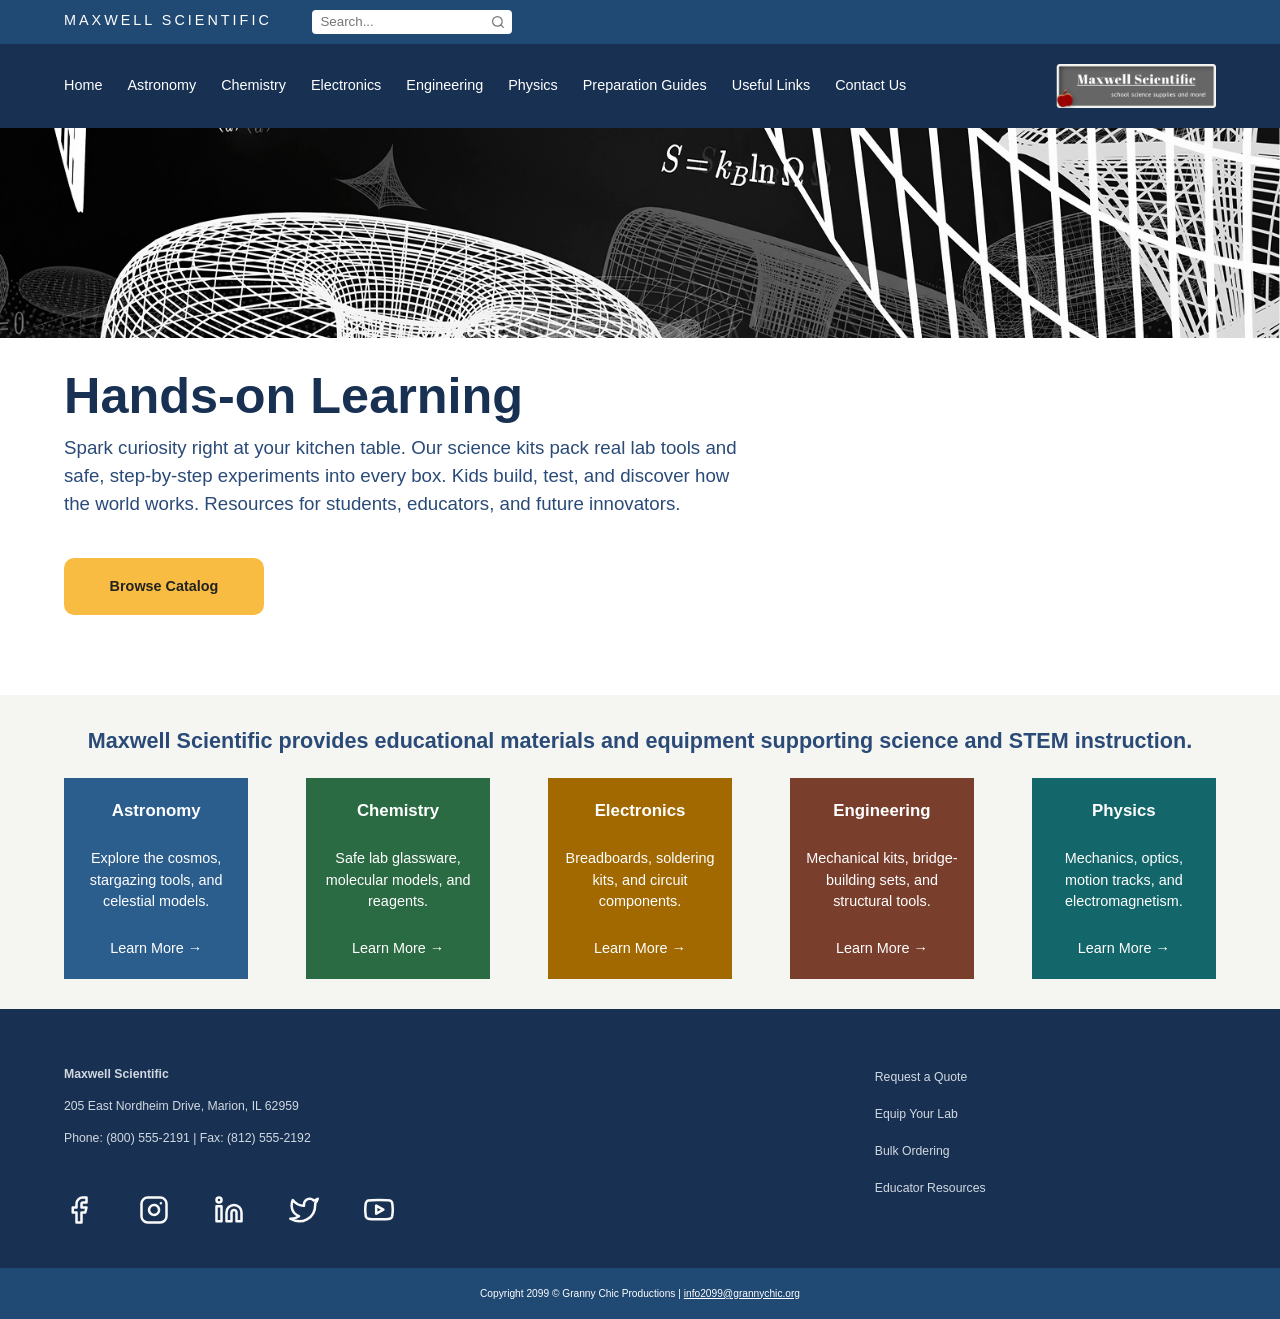
==== commit 02f09eb0: "Move social icons to assets/images/social Test home pagew/ new assets structure Bump all pages to .v" ====
--- a/index.html
+++ b/index.html
@@ -12,9 +12,6 @@
     <link rel="icon" href="favicon.png" type="image/png" />
   </head>
   <body>
-	<!-- skip link navigation -->
-	<a class="skip-link" href="#main-content">Skip to Main Content</a>
-	
     <!-- Site Header: Utility Bar + Main Navigation -->
     <header class="site-header">
       <div class="top-bar">
@@ -55,7 +52,7 @@
     </header>
 
     <!-- Primary Page Content -->
-    <main id="main-content">
+    <main>
       <!-- Decorative Hero Banner -->
       <div class="hero splash-banner" aria-hidden="true"></div>
 
@@ -122,19 +119,19 @@
 
           <div class="social-icons">
             <a href="https://www.example.com">
-              <img src="./assets/images/facebook.svg" alt="Maxwell Scientific on Facebook" width="30" height="30" />
+              <img src="./assets/images/social/facebook.svg" alt="Maxwell Scientific on Facebook" width="30" height="30" />
             </a>
             <a href="https://www.example.com">
-              <img src="./assets/images/instagram.svg" alt="Maxwell Scientific on Instagram" width="30" height="30" />
+              <img src="./assets/images/social/instagram.svg" alt="Maxwell Scientific on Instagram" width="30" height="30" />
             </a>
             <a href="https://www.example.com">
-              <img src="./assets/images/linkedin.svg" alt="Maxwell Scientific on LinkedIn" width="30" height="30" />
+              <img src="./assets/images/social/linkedin.svg" alt="Maxwell Scientific on LinkedIn" width="30" height="30" />
             </a>
             <a href="https://www.example.com">
-              <img src="./assets/images/twitter.svg" alt="Maxwell Scientific on X (Twitter)" width="30" height="30" />
+              <img src="./assets/images//social/twitter.svg" alt="Maxwell Scientific on X (Twitter)" width="30" height="30" />
             </a>
             <a href="https://www.example.com">
-              <img src="./assets/images/youtube.svg" alt="Maxwell Scientific on YouTube" width="30" height="30" />
+              <img src="./assets/images/social/youtube.svg" alt="Maxwell Scientific on YouTube" width="30" height="30" />
             </a>
           </div>
         </div>
@@ -154,6 +151,6 @@
       </div>
     </footer>
 
-    <!-- CIS-1310-NET01 • COLLAB | index.html v.10h | Leslie Berrie (berriel@dupage.edu) • Nidal Abu-shukhaidem (abu-shukhaidemn@dupage.edu) | CC0-1.0 -->
+    <!-- CIS-1310-NET01 • COLLAB | index.html v.11h | Leslie Berrie (berriel@dupage.edu) • Nidal Abu-shukhaidem (abu-shukhaidemn@dupage.edu) | CC0-1.0 -->
   </body>
 </html>
--- a/assets/css/maxwell.css
+++ b/assets/css/maxwell.css
@@ -805,14 +805,6 @@
   font-size: 1.17rem;
 }
 
-.onehalf dt {
-  background-color: #204973;
-  color: #183153;
-  padding: 0.5rem 0.75rem;
-  margin-top: 1rem;
-  border-left: 5px solid #f7bc41;
-}
-
 .onehalf dd {
   padding: 0.75rem 1rem;
   background-color: white;
@@ -825,6 +817,7 @@
   padding: 0.25em;
   font-weight: bold;
   margin-top: 0.75em;
+  border-left: 5px solid #f7bc41;
 }
 
 /* links page styles */
@@ -882,6 +875,30 @@
   text-decoration: underline;
 }
 
+/* add skip navigation link */
+
+.skip-link {
+  position: absolute;
+  left: -9999px;
+  top: auto;
+  width: 1px;
+  height: 1px;
+  overflow: hidden;
+}
+
+.skip-link:focus {
+  position: absolute;
+  left: 10px;
+  top: 10px;
+  width: auto;
+  height: auto;
+  padding: 12px 16px;
+  background-color: #f7bc41;
+  color: #000;
+  font-weight: bold;
+  z-index: 9999;
+}
+
 /* ==========================================================================
    6. Responsive & Mobile Styles (Tablet & Mobile Breakpoints)
    ========================================================================== */
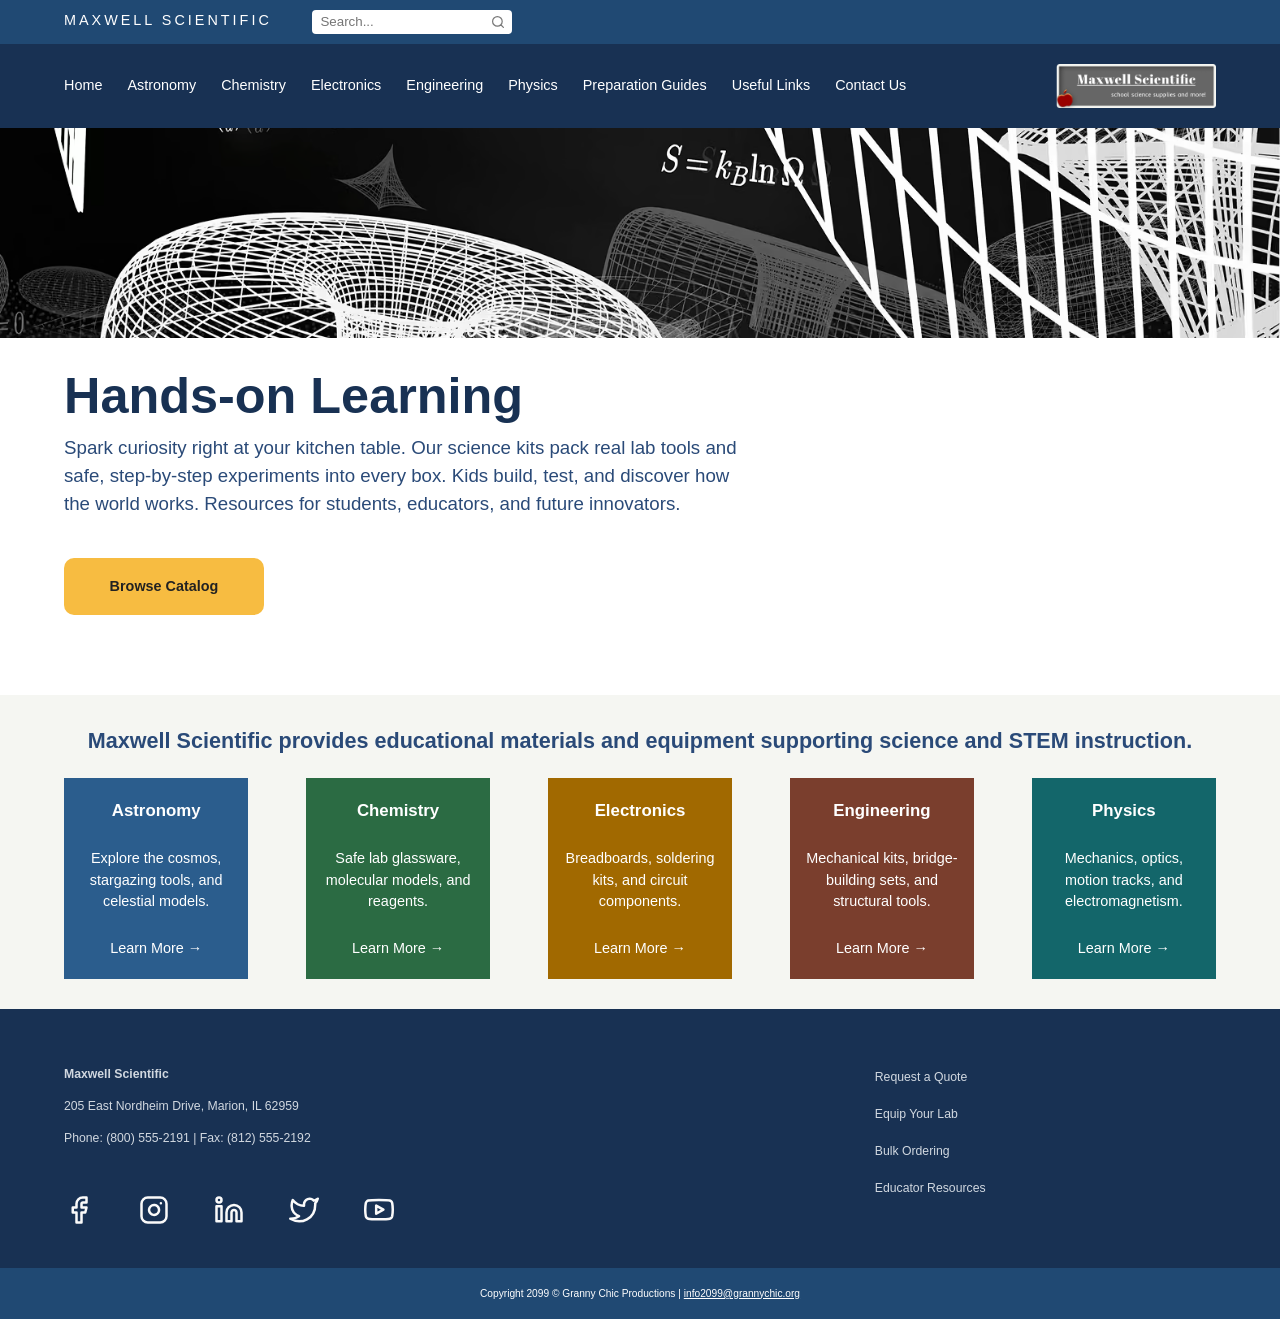
==== commit c2e4fa56: "Merge branch 'main' of https://github.com/studentiyot/maxwell-scientific" ====
--- a/index.html
+++ b/index.html
@@ -12,6 +12,9 @@
     <link rel="icon" href="favicon.png" type="image/png" />
   </head>
   <body>
+	<!-- skip link navigation -->
+	<a class="skip-link" href="#main-content">Skip to Main Content</a>
+	
     <!-- Site Header: Utility Bar + Main Navigation -->
     <header class="site-header">
       <div class="top-bar">
@@ -52,7 +55,7 @@
     </header>
 
     <!-- Primary Page Content -->
-    <main>
+    <main id="main-content">
       <!-- Decorative Hero Banner -->
       <div class="hero splash-banner" aria-hidden="true"></div>
 
--- a/assets/css/maxwell.css
+++ b/assets/css/maxwell.css
@@ -154,31 +154,31 @@
 }
 
 .splash-banner {
-  background-image: url("../images/hero_splash.jpg");
+  background-image: url("../images/banner/hero_splash.avif");
 }
 
 .astro-banner {
-  background-image: url("../images/astro_banner.jpg");
+  background-image: url("../images/banner/astro_banner.avif");
   background-position: top center;
 }
 
 .chem-banner {
-  background-image: url("../images/chem-banner.jpg");
+  background-image: url("../images/banner/chem-banner.avif");
   background-position: center 15%;
 }
 
 .elect-banner {
-  background-image: url("../images/elect-banner2.avif");
+  background-image: url("../images/banner/elect-banner2.avif");
   background-position: center 30%;
 }
 
 .eng-banner {
-  background-image: url("../images/eng-banner.jpg");
+  background-image: url("../images/banner/eng-banner.avif");
   background-position: center 1%;
 }
 
 .physics-banner {
-  background-image: url("../images/physics-banner.png");
+  background-image: url("../images/banner/physics-banner.avif");
   background-position: center center;
 }
 
